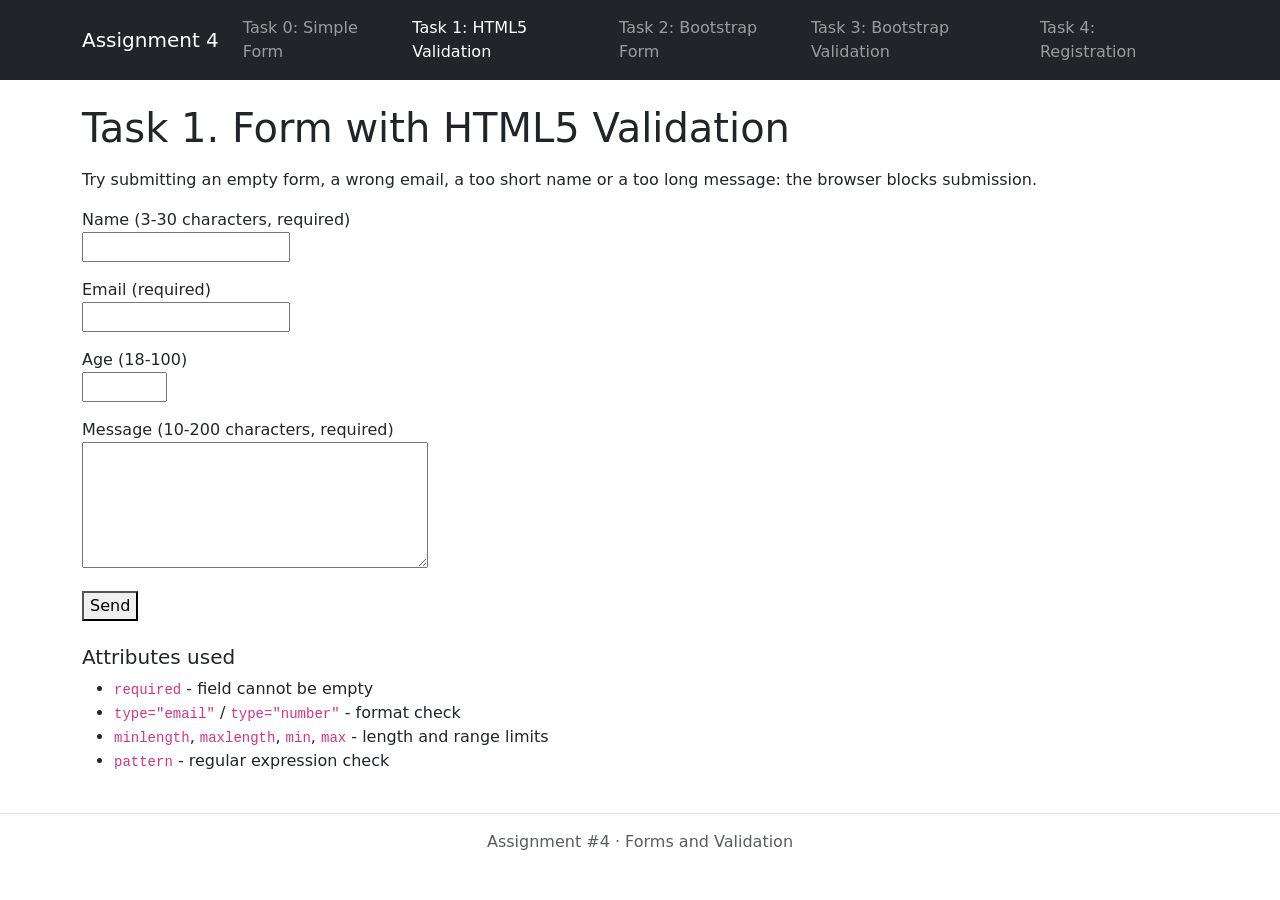
==== task1.html @ 2402557a "Add files via upload" ====
<!DOCTYPE html>
<html lang="en">
<head>
  <meta charset="UTF-8">
  <meta name="viewport" content="width=device-width, initial-scale=1">
  <title>Assignment 4 - Task 1</title>
  <link href="https://cdn.jsdelivr.net/npm/bootstrap@5.3.3/dist/css/bootstrap.min.css" rel="stylesheet">
  <link href="css/style.css" rel="stylesheet">
</head>
<body>
<nav class="navbar navbar-expand-lg navbar-dark bg-dark">
  <div class="container">
    <a class="navbar-brand" href="index.html">Assignment 4</a>
    <button class="navbar-toggler" type="button" data-bs-toggle="collapse" data-bs-target="#nav" aria-controls="nav" aria-expanded="false" aria-label="Toggle navigation"><span class="navbar-toggler-icon"></span></button>
    <div class="collapse navbar-collapse" id="nav"><ul class="navbar-nav ms-auto"><li class="nav-item"><a class="nav-link" href="index.html">Task 0: Simple Form</a></li><li class="nav-item"><a class="nav-link active" href="task1.html">Task 1: HTML5 Validation</a></li><li class="nav-item"><a class="nav-link" href="task2.html">Task 2: Bootstrap Form</a></li><li class="nav-item"><a class="nav-link" href="task3.html">Task 3: Bootstrap Validation</a></li><li class="nav-item"><a class="nav-link" href="task4.html">Task 4: Registration</a></li></ul></div>
  </div>
</nav>
<main class="container py-4">
<h1 class="mb-3">Task 1. Form with HTML5 Validation</h1>
<p>Try submitting an empty form, a wrong email, a too short name or a too long message: the browser blocks submission.</p>
<form action="#" method="post" class="plain-form">
  <p>
    <label for="name">Name (3-30 characters, required)</label><br>
    <input type="text" id="name" name="name" required minlength="3" maxlength="30" pattern="[A-Za-z\u0400-\u04FF\s]+" title="Letters and spaces only">
  </p>
  <p>
    <label for="email">Email (required)</label><br>
    <input type="email" id="email" name="email" required>
  </p>
  <p>
    <label for="age">Age (18-100)</label><br>
    <input type="number" id="age" name="age" min="18" max="100">
  </p>
  <p>
    <label for="message">Message (10-200 characters, required)</label><br>
    <textarea id="message" name="message" rows="5" cols="40" required minlength="10" maxlength="200"></textarea>
  </p>
  <button type="submit">Send</button>
</form>
<h2 class="h5 mt-4">Attributes used</h2>
<ul>
  <li><code>required</code> - field cannot be empty</li>
  <li><code>type="email"</code> / <code>type="number"</code> - format check</li>
  <li><code>minlength</code>, <code>maxlength</code>, <code>min</code>, <code>max</code> - length and range limits</li>
  <li><code>pattern</code> - regular expression check</li>
</ul>
</main>
<footer class="text-center text-muted py-3 border-top">Assignment #4 &middot; Forms and Validation</footer>
<script src="https://cdn.jsdelivr.net/npm/bootstrap@5.3.3/dist/js/bootstrap.bundle.min.js"></script>

</body>
</html>
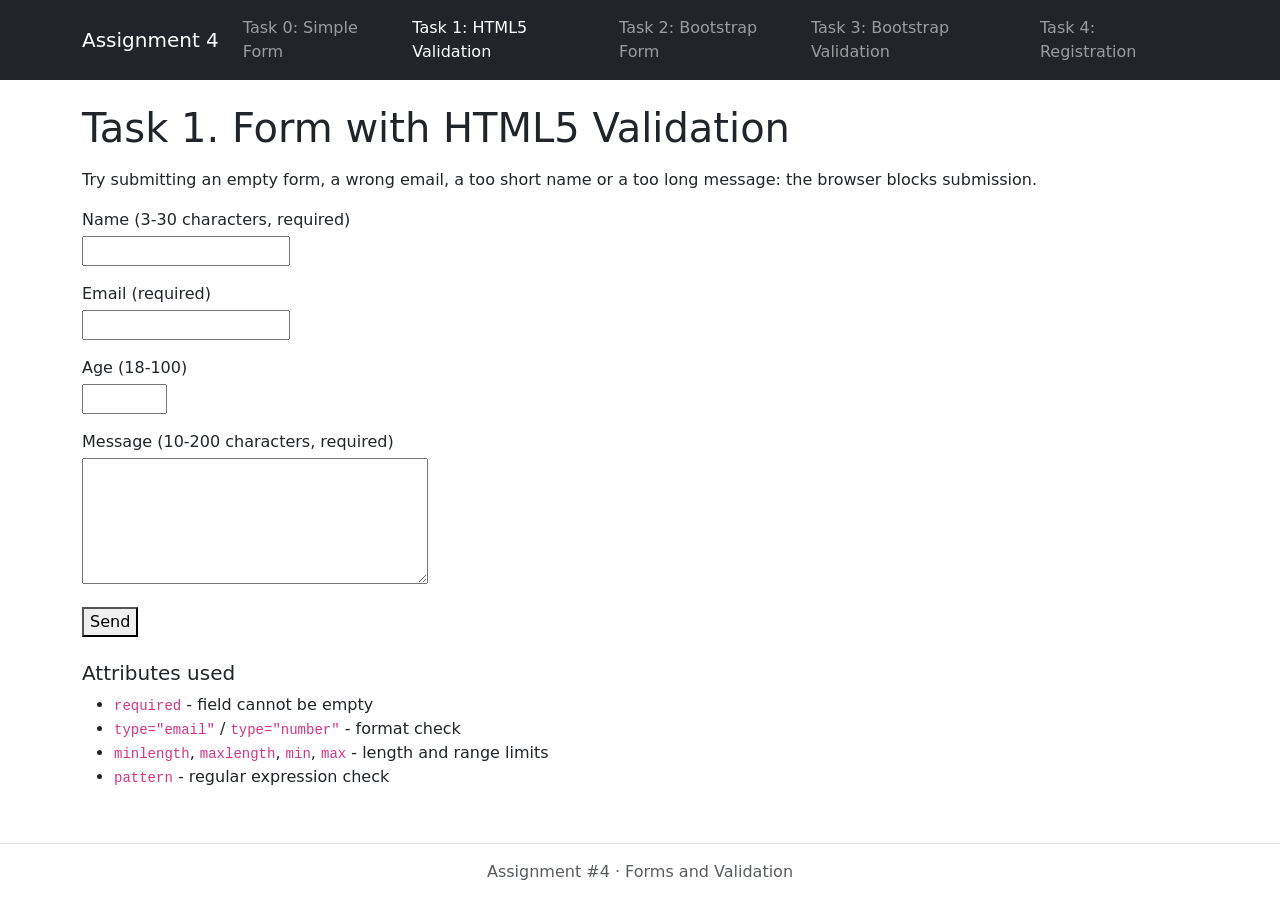
==== commit d7ef1973: "Update task1.html" ====
--- a/task1.html
+++ b/task1.html
@@ -5,7 +5,7 @@
   <meta name="viewport" content="width=device-width, initial-scale=1">
   <title>Assignment 4 - Task 1</title>
   <link href="https://cdn.jsdelivr.net/npm/bootstrap@5.3.3/dist/css/bootstrap.min.css" rel="stylesheet">
-  <link href="css/style.css" rel="stylesheet">
+  <link href="style.css" rel="stylesheet">
 </head>
 <body>
 <nav class="navbar navbar-expand-lg navbar-dark bg-dark">
--- a/style.css
+++ b/style.css
@@ -0,0 +1,3 @@
+body { min-height: 100vh; display: flex; flex-direction: column; }
+main { flex: 1; max-width: 800px; }
+.plain-form input, .plain-form textarea { margin-top: 4px; max-width: 100%; }
